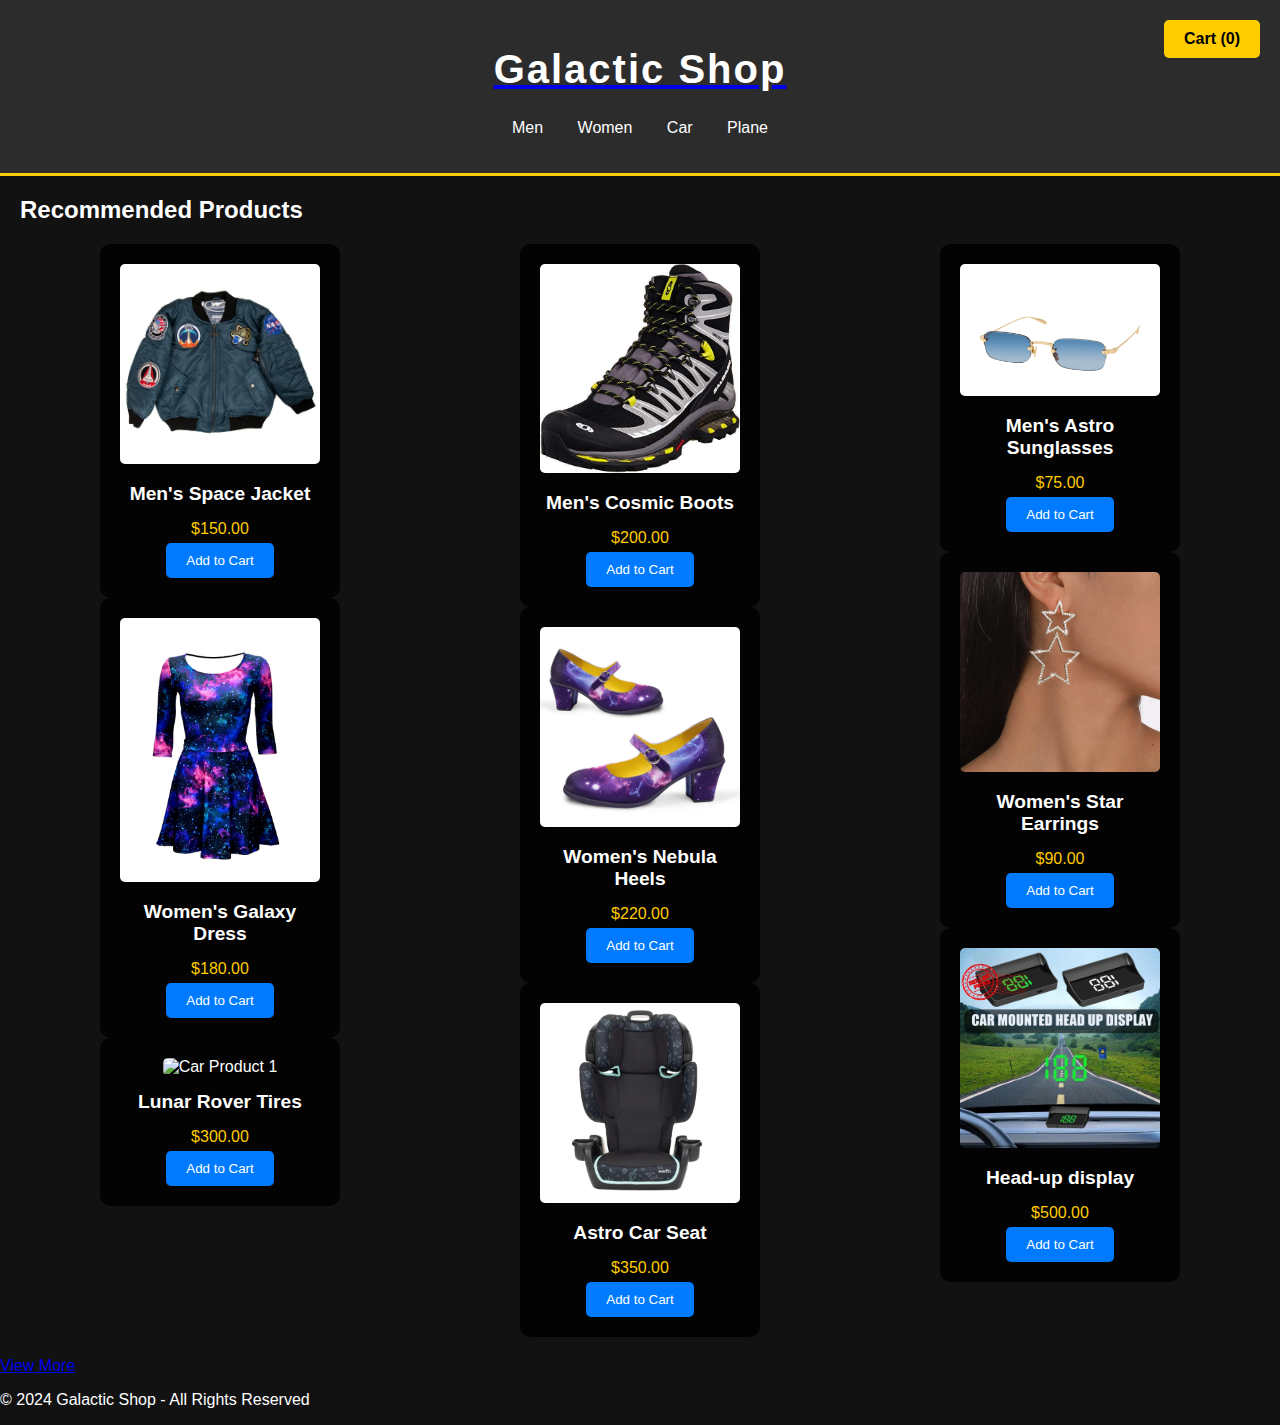
==== E-COMMERCE PJ/index.html @ 24297090 "save for website" ====
<!DOCTYPE html>
<html lang="en">
<head>
    <meta charset="UTF-8">
    <meta name="viewport" content="width=device-width, initial-scale=1.0">
    <title>Galactic Shop - Recommended Products</title>
    <link rel="stylesheet" href="styles.css">
</head>
<body class="space-bg">
    <header class="header">
        <a href="main-menu.html"><h1>Galactic Shop</h1>
        </a>
        <nav>
            <ul class="navbar">
                <li><a href="men.html">Men</a></li>
                <li><a href="women.html">Women</a></li>
                <li><a href="car.html">Car</a></li>
                <li><a href="plane.html">Plane</a></li>
            </ul>
        </nav>

        <!-- Cart Button at the top-right corner -->
        <div class="cart-button">
            <a href="cart.html" class="cart-link">
                Cart (<span id="cart-count">0</span>)
            </a>
        </div>
    </header>

    <section id="products" class="products-section">
        <h2>Recommended Products</h2>
        <div class="recommended-products">

            <!-- First Row -->
            <div class="product-row">
                <div class="product" data-id="1">
                    <img src="img/men/nasa.jpg" alt="Men Product 1">
                    <h3 class="product-title">Men's Space Jacket</h3>
                    <p class="product-price">$150.00</p>
                    <button class="add-to-cart-btn" onclick="addToCart(1, 'Men\'s Space Jacket', 150)">Add to Cart</button>
                </div>

                <div class="product center-product" data-id="2">
                    <img src="img/women/spacedress.jpg" alt="Women Product 1">
                    <h3 class="product-title">Women's Galaxy Dress</h3>
                    <p class="product-price">$180.00</p>
                    <button class="add-to-cart-btn" onclick="addToCart(2, 'Women\'s Galaxy Dress', 180)">Add to Cart</button>
                </div>

                <div class="product" data-id="3">
                    <img src="img/car/lunar.jpg" alt="Car Product 1">
                    <h3 class="product-title">Lunar Rover Tires</h3>
                    <p class="product-price">$300.00</p>
                    <button class="add-to-cart-btn" onclick="addToCart(3, 'Lunar Rover Tires', 300)">Add to Cart</button>
                </div>
            </div>

            <!-- Second Row -->
            <div class="product-row">
                <div class="product" data-id="4">
                    <img src="img/men/hikingshoes.jpg" alt="Men Product 2">
                    <h3 class="product-title">Men's Cosmic Boots</h3>
                    <p class="product-price">$200.00</p>
                    <button class="add-to-cart-btn" onclick="addToCart(4, 'Men\'s Cosmic Boots', 200)">Add to Cart</button>
                </div>

                <div class="product center-product" data-id="5">
                    <img src="img/women/high.jpg" alt="Women Product 2">
                    <h3 class="product-title">Women's Nebula Heels</h3>
                    <p class="product-price">$220.00</p>
                    <button class="add-to-cart-btn" onclick="addToCart(5, 'Women\'s Nebula Heels', 220)">Add to Cart</button>
                </div>

                <div class="product" data-id="6">
                    <img src="img/car/carseat.jpg" alt="Car Product 2">
                    <h3 class="product-title">Astro Car Seat</h3>
                    <p class="product-price">$350.00</p>
                    <button class="add-to-cart-btn" onclick="addToCart(6, 'Astro Car Seat', 350)">Add to Cart</button>
                </div>
            </div>

            <!-- Third Row -->
            <div class="product-row">
                <div class="product" data-id="7">
                    <img src="img/men/sunglass.jpg" alt="Men Product 3">
                    <h3 class="product-title">Men's Astro Sunglasses</h3>
                    <p class="product-price">$75.00</p>
                    <button class="add-to-cart-btn" onclick="addToCart(7, 'Men\'s Astro Sunglasses', 75)">Add to Cart</button>
                </div>

                <div class="product center-product" data-id="8">
                    <img src="img/women/earrings.jpg" alt="Women Product 3">
                    <h3 class="product-title">Women's Star Earrings</h3>
                    <p class="product-price">$90.00</p>
                    <button class="add-to-cart-btn" onclick="addToCart(8, 'Women\'s Star Earrings', 90)">Add to Cart</button>
                </div>

                <div class="product" data-id="9">
                    <img src="img/car/hud.jpg" alt="Car Product 3">
                    <h3 class="product-title">Head-up display</h3>
                    <p class="product-price">$500.00</p>
                    <button class="add-to-cart-btn" onclick="addToCart(9, 'Rocket Fuel', 500)">Add to Cart</button>
                </div>
            </div>
        </div>
    </section>

    <!-- View More Button -->
    <div class="view-more-button">
        <a href="#products" class="view-more-link">View More</a>
    </div>

    <!-- Footer -->
    <footer class="footer">
        <p>&copy; 2024 Galactic Shop - All Rights Reserved</p>
    </footer>

    <script src="scripts.js"></script>
</body>
</html>
---- E-COMMERCE PJ/styles.css ----
/* Universal styles */
body, html {
    margin: 0;
    padding: 0;
    font-family: 'Arial', sans-serif;
    background-color: #121212;
    color: #e0e0e0;
}

.space-bg {
    background-image: url('space-bg.jpg'); /* Space-themed background image */
    background-size: cover;
    background-attachment: fixed;
    min-height: 100vh;
}

.header {
    background-color: #2c2c2c; /* Change to your desired header background color */
    padding: 20px;
    text-align: center;
    border-bottom: 3px solid #ffcc00; /* This adds a yellow underline */
}

.header h1 {
    color: #fff;
    font-size: 2.5rem;
    letter-spacing: 2px;
}

.navbar {
    list-style-type: none;
    padding: 0;
}

.navbar li {
    display: inline;
    margin: 0 15px;
}

.navbar a {
    text-decoration: none;
    color: white; /* Change to your desired link color */
}

.navbar a:hover {
    background-color: #555;
}

.products-section, .checkout-section {
    margin: 20px;
}

.recommended-products {
    display: flex;
    justify-content: space-around;
    flex-wrap: wrap;
    gap: 20px;
}

.product {
    background-color: rgba(0, 0, 0, 0.8);
    padding: 20px;
    border-radius: 10px;
    text-align: center;
    width: 200px;
    transition: transform 0.3s ease;
}

.product:hover {
    transform: scale(1.1);
}

.product img {
    width: 100%;
    height: auto;
    border-radius: 5px;
}

.product-title {
    font-size: 1.2rem;
    margin: 15px 0;
    color: #fff;
}

.product-price {
    font-size: 1rem;
    margin: 5px 0;
    color: #ffcc00;
}

.add-to-cart-btn {
    background-color: #007bff;
    color: white;
    padding: 10px 20px;
    border: none;
    border-radius: 5px;
    cursor: pointer;
    transition: background-color 0.3s ease;
}

.add-to-cart-btn:hover {
    background-color: #0056b3;
}

#cart, #checkout {
    background-color: rgba(0, 0, 0, 0.8);
    padding: 20px;
    border-radius: 10px;
    text-align: center;
    margin: 20px auto;
    max-width: 600px;
}

.proceed-btn, .confirm-btn {
    background-color: #28a745;
    color: white;
    padding: 10px 20px;
    border: none;
    border-radius: 5px;
    cursor: pointer;
    transition: background-color 0.3s ease;
}

.proceed-btn:hover, .confirm-btn:hover {
    background-color: #218838;
}

/* Cart Button */
.cart-button {
    position: absolute;
    top: 20px;
    right: 20px;
    background-color: #ffcc00;
    color: black;
    padding: 10px 20px;
    text-decoration: none;
    border-radius: 5px;
    transition: background-color 0.3s ease;
    font-weight: bold;
}

.cart-button a {
    color: black;
    text-decoration: none;
}

.cart-button:hover {
    background-color: #e0b800;
}

/* Cart Section */
.cart-section {
    width: 80%;
    margin: 0 auto;
    text-align: center;
}

#cart-items {
    margin-bottom: 20px;
}

.cart-item {
    display: flex;
    justify-content: space-between;
    padding: 10px;
    border-bottom: 1px solid rgba(255, 255, 255, 0.2);
    margin-bottom: 15px;
}

.cart-item img {
    width: 100px;
    height: auto;
    border-radius: 5px;
}

.cart-item-info {
    flex-grow: 1;
    text-align: left;
    padding-left: 20px;
}

.cart-item-quantity {
    display: flex;
    align-items: center;
}

.quantity-input {
    width: 40px;
    text-align: center;
    margin: 0 10px;
    padding: 5px;
}

.cart-summary {
    margin-top: 20px;
    font-size: 1.2rem;
}

.checkout-btn {
    background-color: #ffcc00;
    color: black;
    padding: 10px 20px;
    text-decoration: none;
    border-radius: 5px;
    font-weight: bold;
    cursor: pointer;
}

.checkout-btn:hover {
    background-color: #e0b800;
}

/* Payment Section Styles */
.payment-section {
    width: 80%;
    margin: 20px auto;
    text-align: center;
}

.form-group {
    margin: 15px 0;
    text-align: left;
}

label {
    display: block;
    margin-bottom: 5px;
    font-weight: bold;
}

input[type="text"],
input[type="tel"],
input[type="month"],
select {
    width: 100%;
    padding: 10px;
    border: 1px solid #ccc;
    border-radius: 5px;
    box-sizing: border-box;
}

.submit-btn {
    background-color: #ffcc00;
    color: black;
    padding: 10px 20px;
    border: none;
    border-radius: 5px;
    font-weight: bold;
    cursor: pointer;
}

.submit-btn:hover {
    background-color: #e0b800;
}

body {
    font-family: Arial, sans-serif;
    background: url('images/space-background.jpg') no-repeat center center fixed;
    background-size: cover;
    color: white;
}
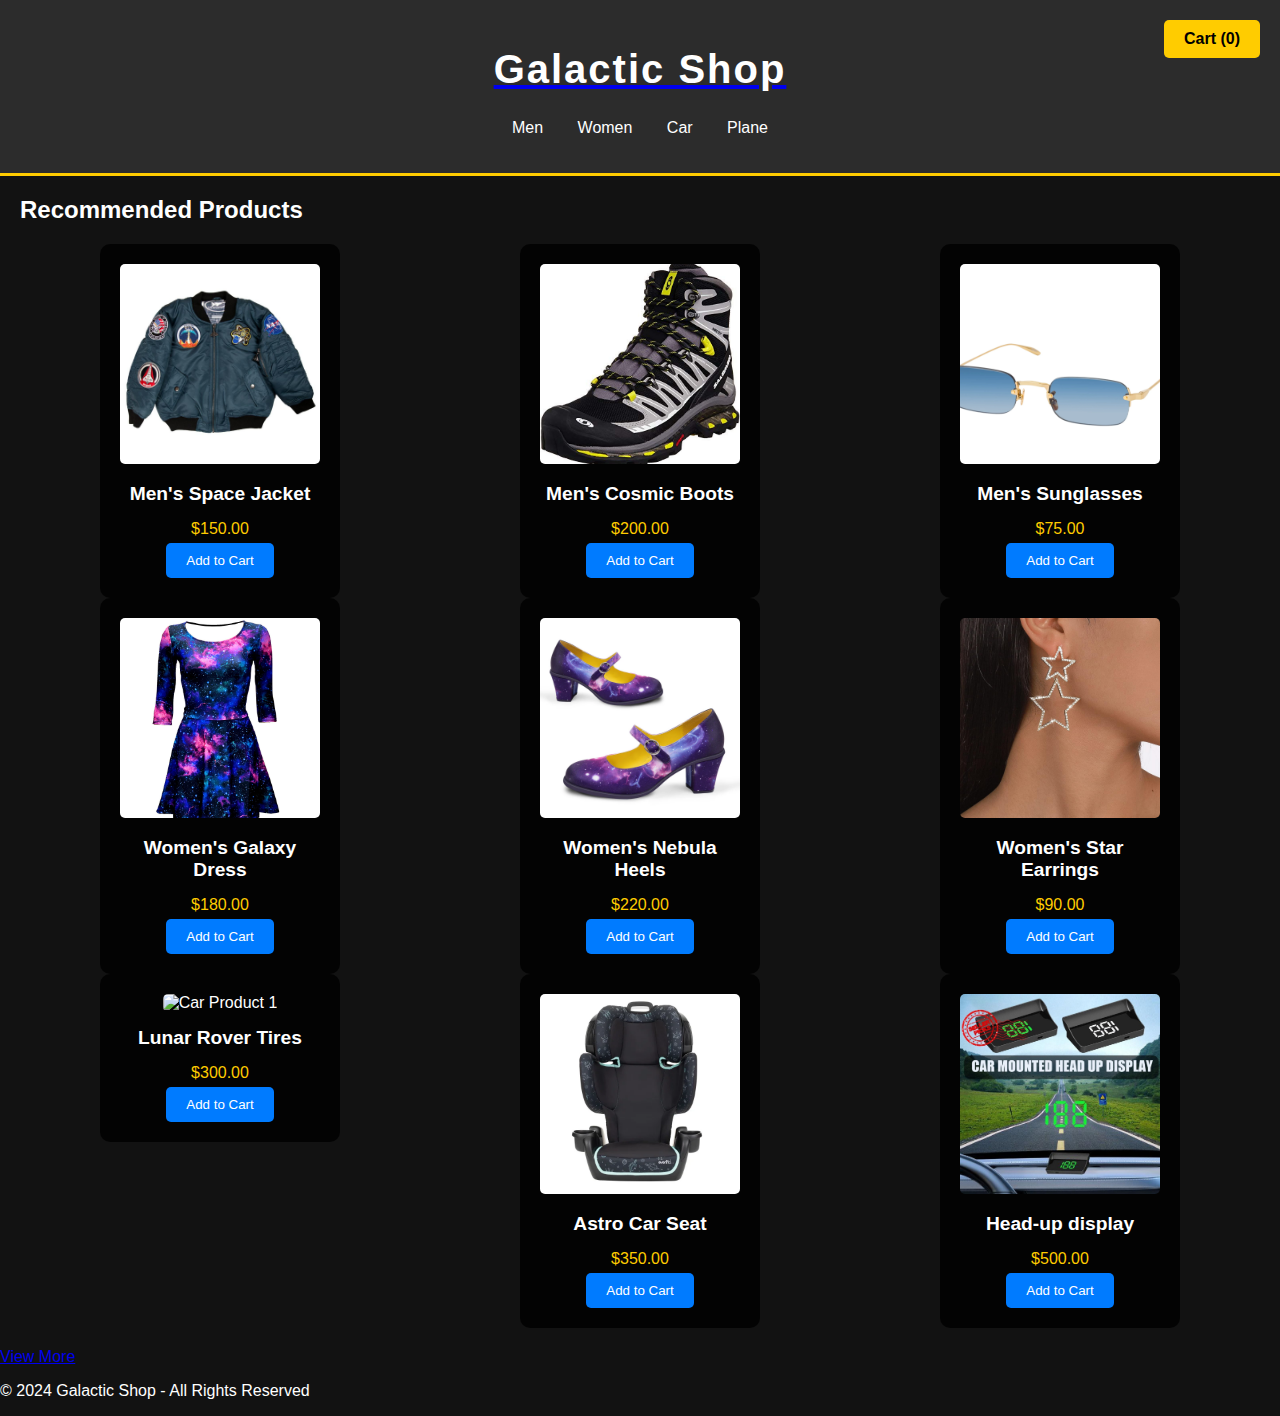
==== commit ac46b2da: "Saveeeeeeeeee" ====
--- a/E-COMMERCE PJ/index.html
+++ b/E-COMMERCE PJ/index.html
@@ -83,7 +83,7 @@
             <div class="product-row">
                 <div class="product" data-id="7">
                     <img src="img/men/sunglass.jpg" alt="Men Product 3">
-                    <h3 class="product-title">Men's Astro Sunglasses</h3>
+                    <h3 class="product-title">Men's Sunglasses</h3>
                     <p class="product-price">$75.00</p>
                     <button class="add-to-cart-btn" onclick="addToCart(7, 'Men\'s Astro Sunglasses', 75)">Add to Cart</button>
                 </div>
--- a/E-COMMERCE PJ/styles.css
+++ b/E-COMMERCE PJ/styles.css
@@ -70,9 +70,11 @@
     transform: scale(1.1);
 }
 
+/* Ensure consistent image size with cropping */
 .product img {
-    width: 100%;
-    height: auto;
+    width: 100%;          /* Take full width of the product container */
+    height: 200px;        /* Set a fixed height to crop the images */
+    object-fit: cover;    /* Crop the image, ensuring it covers the full area */
     border-radius: 5px;
 }
 
@@ -169,7 +171,8 @@
 
 .cart-item img {
     width: 100px;
-    height: auto;
+    height: 100px;
+    object-fit: cover;   /* Ensure images in the cart section are also cropped consistently */
     border-radius: 5px;
 }
 
@@ -212,7 +215,7 @@
 
 /* Payment Section Styles */
 .payment-section {
-    width: 80%;
+    width: 30%;
     margin: 20px auto;
     text-align: center;
 }
@@ -259,4 +262,3 @@
     background-size: cover;
     color: white;
 }
-
